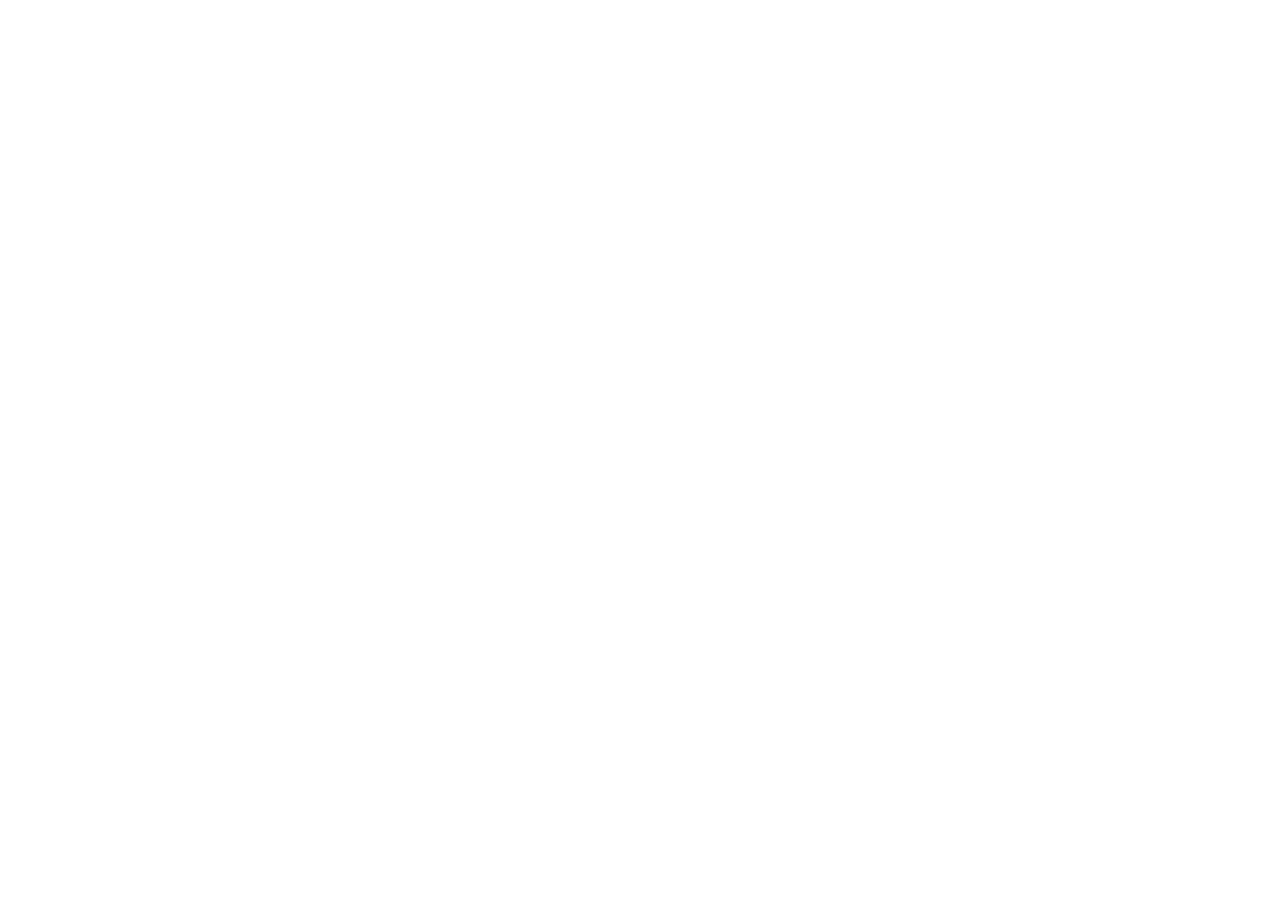
==== Desafio - Lista de Busca - Modulo 1/index.html @ 0e4f0f52 "Preparando a base de dados conforne enunciado." ====
<!DOCTYPE html>
<html lang="en">
  <head>
    <meta charset="UTF-8" />
    <meta name="viewport" content="width=device-width, initial-scale=1.0" />
    <title>Cap. 04 - Aula 03</title>
  </head>
  <body>
    <script src="./js/people.js"></script>
    <script src="./js/script.js"></script>
  </body>
</html>
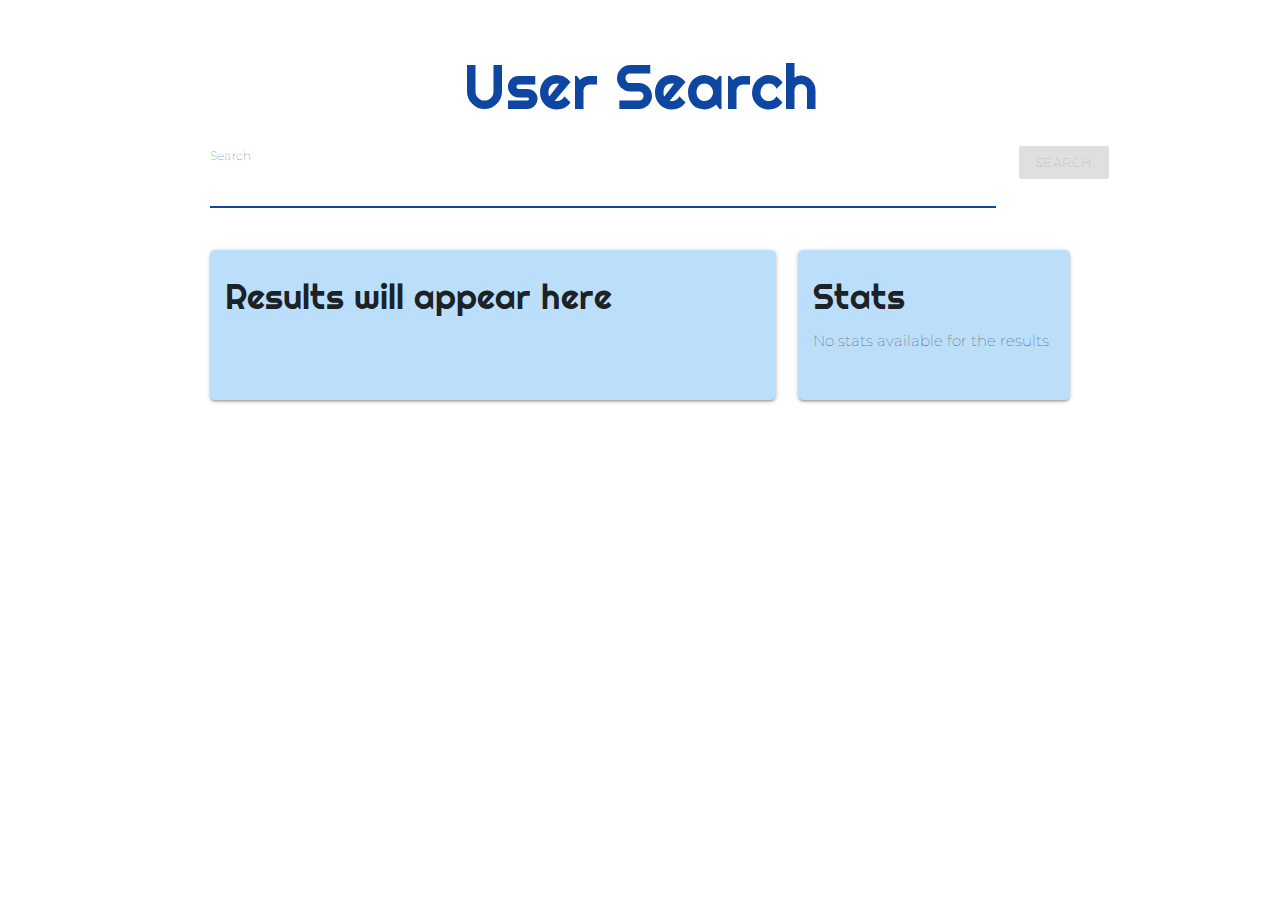
==== commit 12616c26: "1" ====
--- a/Desafio - Lista de Busca - Modulo 1/index.html
+++ b/Desafio - Lista de Busca - Modulo 1/index.html
@@ -3,10 +3,60 @@
   <head>
     <meta charset="UTF-8" />
     <meta name="viewport" content="width=device-width, initial-scale=1.0" />
-    <title>Cap. 04 - Aula 03</title>
+
+    <!-- Compiled and minified CSS -->
+    <link
+      rel="stylesheet"
+      href="https://cdnjs.cloudflare.com/ajax/libs/materialize/1.0.0/css/materialize.min.css"
+    />
+    <link rel="stylesheet" href="./css/styles.css" />
+
+    <title>Unit 01 - Challenge - User Search</title>
   </head>
   <body>
-    <script src="./js/people.js"></script>
-    <script src="./js/script.js"></script>
+    <div class="container">
+      <h1 class="center-align blue-text text-darken-4">User Search</h1>
+
+      <div class="loading"></div>
+
+      <form>
+        <div class="search-area row">
+          <div class="col s11 m11 l11">
+            <div class="input-field">
+              <input type="text" id="search-terms" />
+              <label for="search-terms">Search</label>
+            </div>
+          </div>
+          <div class="col s1 m1 l1">
+            <div class="search-button">
+              <a
+                id="search-button"
+                class="waves-effect waves-light blue darken-4 btn-small"
+              >
+                SEARCH
+              </a>
+            </div>
+          </div>
+        </div>
+      </form>
+
+      <div class="row">
+        <div class="col s8 m8 l8">
+          <div class="results-box z-depth-1 blue lighten-4">
+            <h4 id="results-summary"></h4>
+            <div id="found-users"></div>
+          </div>
+        </div>
+        <div class="col s4 m4 l4">
+          <div class="results-box z-depth-1 blue lighten-4">
+            <h4>Stats</h4>
+            <div id="found-stats"></div>
+          </div>
+        </div>
+      </div>
+    </div>
+    <!-- Compiled and minified JavaScript -->
+    <script src="https://cdnjs.cloudflare.com/ajax/libs/materialize/1.0.0/js/materialize.min.js"></script>
+    <script src="./js/scripts.js"></script>
   </body>
 </html>
--- a/Desafio - Lista de Busca - Modulo 1/css/styles.css
+++ b/Desafio - Lista de Busca - Modulo 1/css/styles.css
@@ -0,0 +1,65 @@
+@import url('https://fonts.googleapis.com/css2?family=Montserrat:wght@300;400;700&family=Righteous&display=swap');
+
+body {
+  font-family: 'Montserrat', sans-serif;
+  font-weight: lighter;
+  padding: 10px;
+}
+
+h1,
+h4 {
+  font-family: 'Righteous', sans-serif;
+}
+
+img {
+  width: 50px;
+  height: 50px;
+  margin: 0 10px;
+
+  border-radius: 50%;
+}
+
+/* label color */
+.input-field label {
+  color: #0d47a1 !important;
+}
+/* label focus color */
+.input-field input[type='text']:focus + label {
+  color: #0d47a1 !important;
+}
+/* label underline focus color */
+.input-field input[type='text']:focus {
+  border-bottom: 1px solid #0d47a1 !important;
+  box-shadow: 0 1px 0 0 #0d47a1 !important;
+}
+/* valid color */
+.input-field input[type='text'].valid {
+  border-bottom: 1px solid #0d47a1 !important;
+  box-shadow: 0 1px 0 0 #0d47a1 !important;
+}
+/* invalid color */
+.input-field input[type='text'].invalid {
+  border-bottom: 1px solid #0d47a1 !important;
+  box-shadow: 0 1px 0 0 #0d47a1 !important;
+}
+/* icon prefix focus color */
+.input-field .prefix.active {
+  color: #0d47a1 !important;
+}
+
+.results-box {
+  border-radius: 5px;
+  padding: 5px 15px 15px 15px !important;
+  min-height: 150px !important;
+}
+
+.found-users {
+  display: flex;
+  flex-direction: column;
+}
+
+.user {
+  display: flex;
+  flex-direction: row;
+  align-items: center;
+}
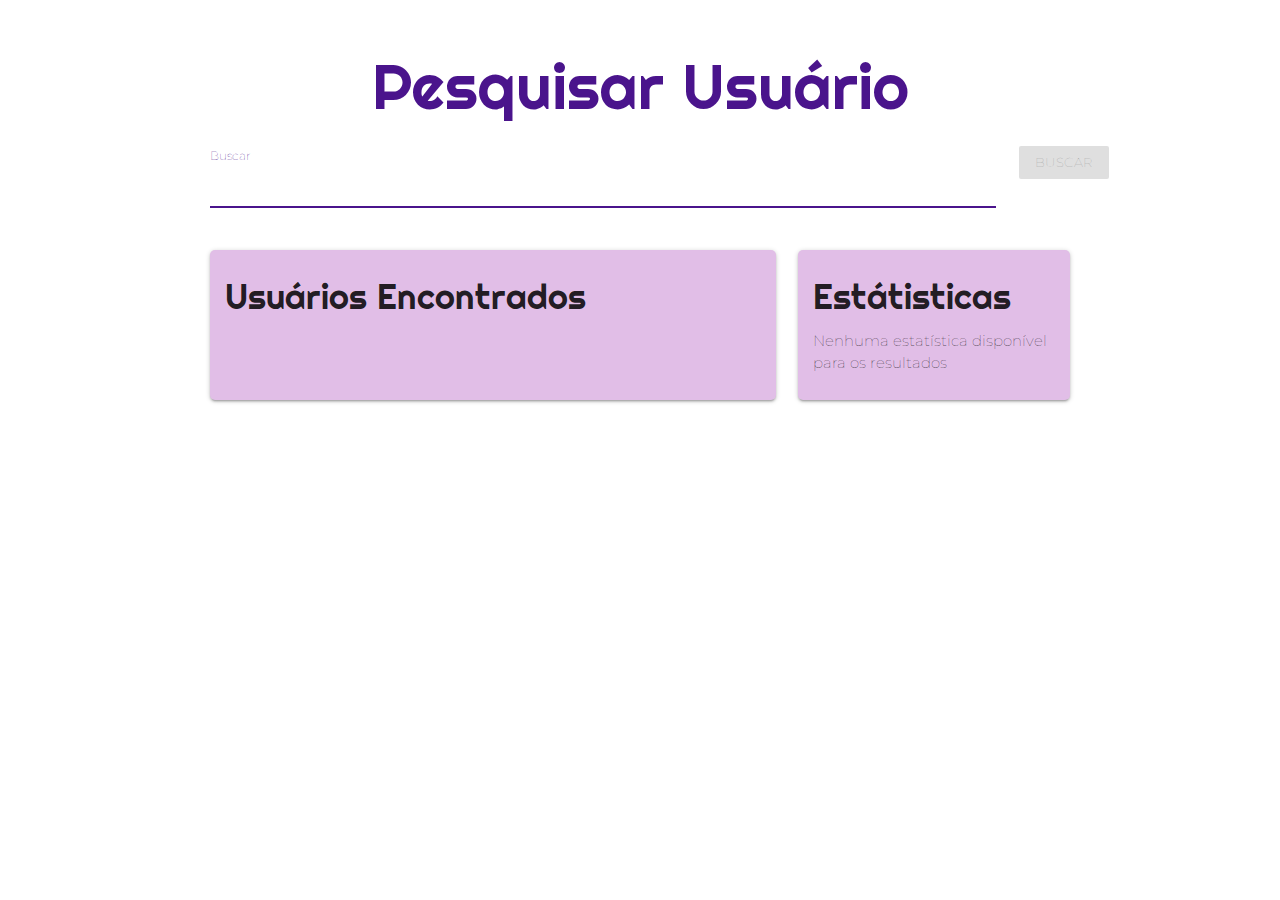
==== commit e1b75d88: "Servidor API local" ====
--- a/Desafio - Lista de Busca - Modulo 1/index.html
+++ b/Desafio - Lista de Busca - Modulo 1/index.html
@@ -1,22 +1,21 @@
+<!--Trabalho realizado por Elaine Costa Cruz para o Desafio do Modulo 1
+  Curso desenvolvedor fullstack
+  Professor Raphael Gomide-->
 <!DOCTYPE html>
 <html lang="en">
   <head>
     <meta charset="UTF-8" />
     <meta name="viewport" content="width=device-width, initial-scale=1.0" />
-
-    <!-- Compiled and minified CSS -->
     <link
       rel="stylesheet"
       href="https://cdnjs.cloudflare.com/ajax/libs/materialize/1.0.0/css/materialize.min.css"
     />
-    <link rel="stylesheet" href="./css/styles.css" />
-
-    <title>Unit 01 - Challenge - User Search</title>
+    <link rel="stylesheet" href="./frontend/css/styles.css" />
+    <title>Desafio - Busca por nomde de Usuário</title>
   </head>
   <body>
     <div class="container">
-      <h1 class="center-align blue-text text-darken-4">User Search</h1>
-
+      <h1 class="center-align purple-text text-darken-4">Pesquisar Usuário</h1>
       <div class="loading"></div>
 
       <form>
@@ -24,16 +23,16 @@
           <div class="col s11 m11 l11">
             <div class="input-field">
               <input type="text" id="search-terms" />
-              <label for="search-terms">Search</label>
+              <label for="search-terms">Buscar</label>
             </div>
           </div>
           <div class="col s1 m1 l1">
             <div class="search-button">
               <a
                 id="search-button"
-                class="waves-effect waves-light blue darken-4 btn-small"
+                class="waves-effect waves-light purple darken-4 btn-small"
               >
-                SEARCH
+                Buscar
               </a>
             </div>
           </div>
@@ -42,21 +41,22 @@
 
       <div class="row">
         <div class="col s8 m8 l8">
-          <div class="results-box z-depth-1 blue lighten-4">
-            <h4 id="results-summary"></h4>
+          <div class="results-box z-depth-1 purple lighten-4">
+            <h4 id="results-summary">Pessoas</h4>
             <div id="found-users"></div>
           </div>
         </div>
         <div class="col s4 m4 l4">
-          <div class="results-box z-depth-1 blue lighten-4">
-            <h4>Stats</h4>
+          <div class="results-box z-depth-1 purple lighten-4">
+            <h4>Estátisticas</h4>
             <div id="found-stats"></div>
           </div>
         </div>
       </div>
-    </div>
+     </div>
     <!-- Compiled and minified JavaScript -->
     <script src="https://cdnjs.cloudflare.com/ajax/libs/materialize/1.0.0/js/materialize.min.js"></script>
-    <script src="./js/scripts.js"></script>
+    <script src="./frontend/js/script.js"></script>
   </body>
 </html>
+</html>
--- a/Desafio - Lista de Busca - Modulo 1/frontend/css/styles.css
+++ b/Desafio - Lista de Busca - Modulo 1/frontend/css/styles.css
@@ -0,0 +1,68 @@
+/*Trabalho realizado por Elaine Costa Cruz para o Desafio do Modulo 1
+  Curso desenvolvedor fullstack
+  Professor Raphael Gomide*/
+@import url('https://fonts.googleapis.com/css2?family=Montserrat:wght@300;400;700&family=Righteous&display=swap');
+
+body {
+  font-family: 'Montserrat', sans-serif;
+  font-weight: lighter;
+  padding: 10px;
+}
+
+h1,
+h4 {
+  font-family: 'Righteous', sans-serif;
+}
+
+img {
+  width: 50px;
+  height: 50px;
+  margin: 0 10px;
+
+  border-radius: 50%;
+}
+
+/* label color */
+.input-field label {
+  color: #4a148c !important;
+}
+/* label focus color */
+.input-field input[type='text']:focus + label {
+  color: #4a148c !important;
+}
+/* label underline focus color */
+.input-field input[type='text']:focus {
+  border-bottom: 1px solid #4a148c !important;
+  box-shadow: 0 1px 0 0 #4a148c !important;
+}
+/* valid color */
+.input-field input[type='text'].valid {
+  border-bottom: 1px solid #4a148c !important;
+  box-shadow: 0 1px 0 0 #4a148c !important;
+}
+/* invalid color */
+.input-field input[type='text'].invalid {
+  border-bottom: 1px solid #4a148c !important;
+  box-shadow: 0 1px 0 0 #4a148c !important;
+}
+/* icon prefix focus color */
+.input-field .prefix.active {
+  color: #4a148c !important;
+}
+
+.results-box {
+  border-radius: 5px;
+  padding: 5px 15px 15px 15px !important;
+  min-height: 150px !important;
+}
+
+.found-users {
+  display: flex;
+  flex-direction: column;
+}
+
+.user {
+  display: flex;
+  flex-direction: row;
+  align-items: center;
+}
